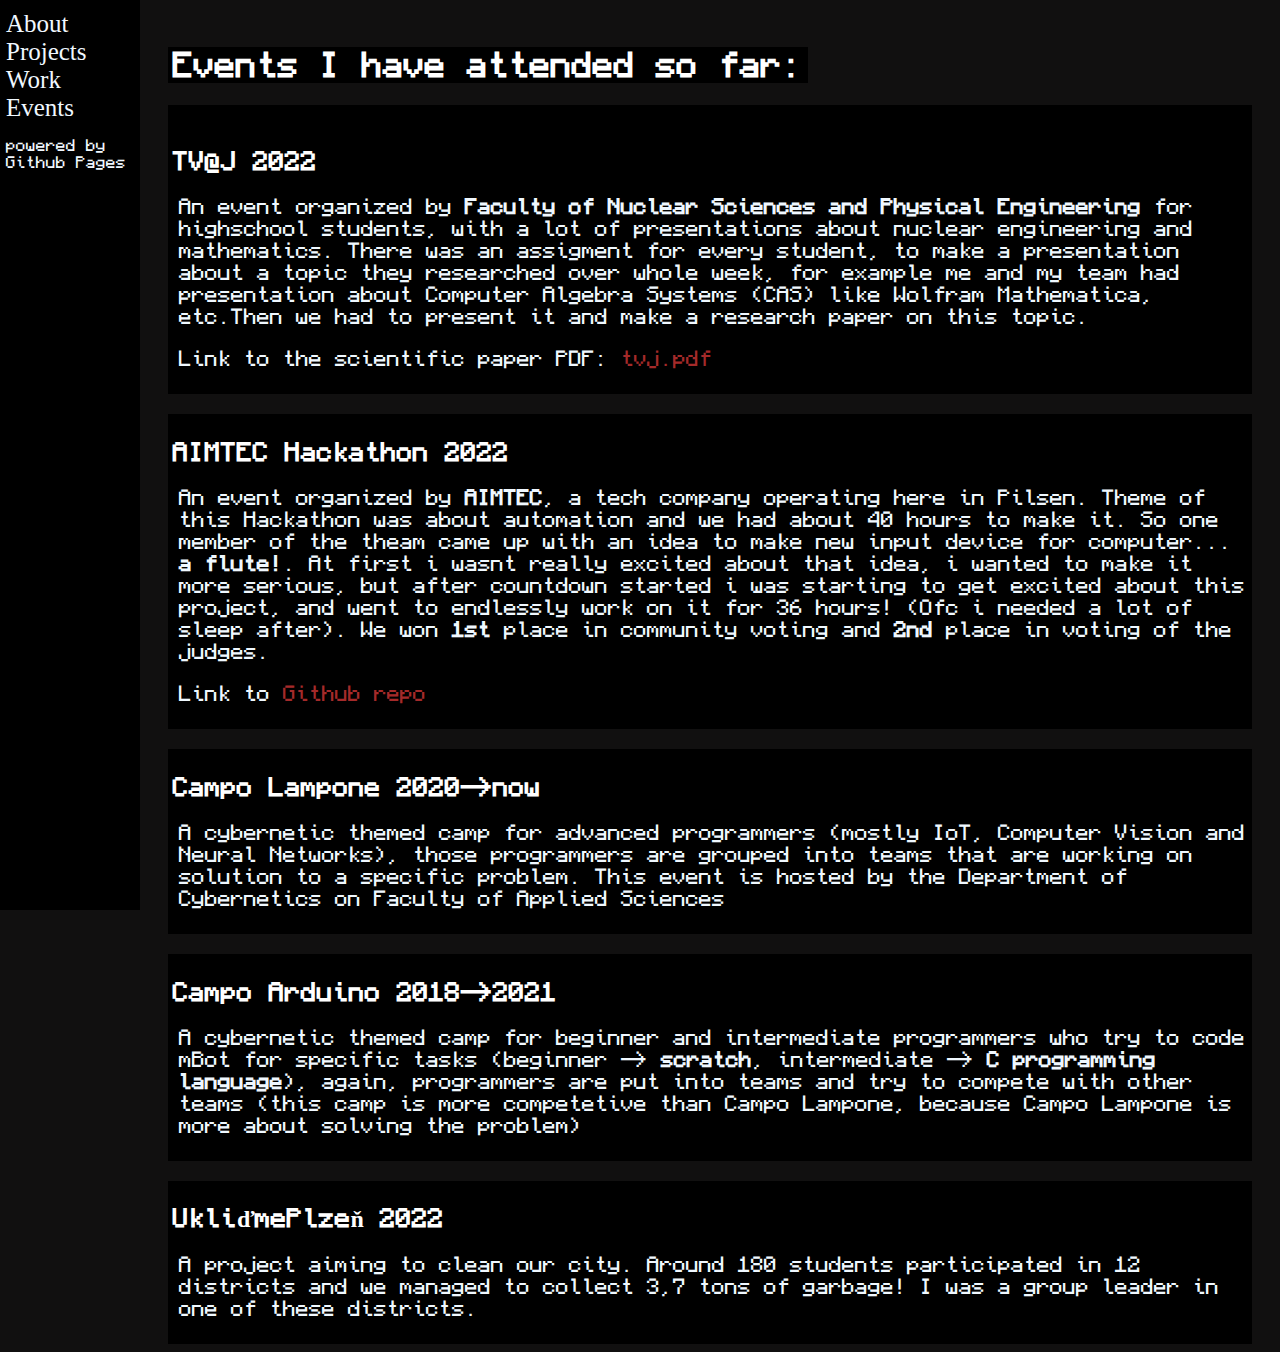
==== events.html @ 84ac1948 "made some significant changes" ====
<!DOCTYPE html>
<html>
    <head>
        <link rel="stylesheet" type="text/css" href="./index.css">
        <script src="./index.js"></script>

        150px
    </head>
    <body>
        <div class="Sidenav">
            <a href="./index.html">About</a>
            <br>
            <a href="./projects.html">Projects</a>
            <br>
            <a href="./work.html">Work</a>
            <br>
            <a href="./events.html">Events</a>
            <br>
            <p>powered by Github Pages</p>
        </div>
        <div style="margin-left: 160px;" id="Content">
            <div class="ProjectHeader">
                <h1>Events I have attended so far:</h1>
            </div>
            <div class="Paragraph">aaa
                <h2>TV@J 2022</h2>
                <p>An event organized by <b>Faculty of Nuclear Sciences and Physical Engineering</b>
                    for highschool students, with a lot of presentations about nuclear engineering and mathematics.
                    There was an assigment for every student, to make a presentation about a topic they researched over
                    whole week, for example me and my team had presentation about Computer Algebra Systems (CAS)
                    like Wolfram Mathematica, etc.Then we had to present it and make a research paper on this topic.
                </p>
                <p>Link to the scientific paper PDF: <a href="content/tvj.pdf" target="_blank" class="link">tvj.pdf</a></p>
            </div>
            <div class="Paragraph">
                <h2>AIMTEC Hackathon 2022</h2>
                <p>An event organized by <b>AIMTEC</b>, a tech company operating here in Pilsen. Theme of this Hackathon
                    was about automation and we had about 40 hours to make it. So one member of the theam came up with an idea to make new input device for
                    computer... <b>a flute!</b>. At first i wasnt really excited about that idea, i wanted to make it more
                    serious, but after countdown started i was starting to get excited about this project, and went to
                    endlessly work on it for 36 hours! (Ofc i needed a lot of sleep after). We won <b>1st</b>  place in
                    community voting and <b>2nd</b> place in voting of the judges.
                </p>
                <p>Link to <a href="https://github.com/Plajta/TrenazerFakiru" target="_blank" class="link">Github repo</a></p>
            </div>
            <div class="Paragraph">
                <h2>Campo Lampone 2020->now</h2>
                <p>
                    A cybernetic themed camp for advanced programmers (mostly IoT, Computer Vision and Neural Networks), those programmers are grouped into teams
                    that are working on solution to a specific problem. This event is hosted by the Department of Cybernetics
                    on Faculty of Applied Sciences
                </p>
            </div>
            <div class="Paragraph">
                <h2>Campo Arduino 2018->2021</h2>
                <p>
                    A cybernetic themed camp for beginner and intermediate programmers who try to code mBot for specific tasks
                    (beginner -> <b>scratch</b>, intermediate -> <b>C programming language</b>), again, programmers are put into teams
                    and try to compete with other teams (this camp is more competetive than Campo Lampone, because Campo Lampone is more
                    about solving the problem)
                </p>
            </div>
            <div class="Paragraph">
                <h2>UkliďmePlzeň 2022</h2>
                <p>
                    A project aiming to clean our city. Around 180 students participated in 12 districts and we managed to collect 3,7 tons of garbage!
                    I was a group leader in one of these districts.
                </p>
            </div>
        </div>
    </body>
</html>
---- index.css ----
@font-face {
    font-family: Monocraft;
    src: url("/fonts/Monocraft.otf") format("opentype"); /*Thank you: https://github.com/IdreesInc/Monocraft*/
}

body{
    /*background-image: url("./imgs/20200413_184821.jpg");
    background-repeat: no-repeat;
    background-attachment: fixed;
    background-size: 200%;
    */
    background-color: rgb(17, 16, 16);
}
p, h1, h2, li{
    color: white;
    font-family: Monocraft;
}

.Sidenav{
    height: 100%;
    width: 140px;
    position: fixed;
    z-index: 2;
    top: 0;
    left: 0;
    background-color: black;
    overflow-x: hidden;
    padding-top: 10px;
}
.Sidenav a, p{
    text-decoration: none;
    color: aliceblue;
    font-size: 25px;
    padding-left: 6px;
}
.Sidenav p{
    font-size: 15px;
}
.Sidenav a:hover{
    color: gray;
}
.Header{
    margin-top: 20px;
    margin-left: 10px;
    width: fit-content;
    opacity: 0.8;
    background-color: black;
    padding: 10px;
}
#H1{
    top: 0;
    height: 200px;
}
#H2{
    top: 200;
    height: 250px;
}
#H3{
    top: 400;
    height: 200px;
}
.HeaderMask{
    width: 100%;
    position: fixed;
    z-index: 1;
    background-color: gray;
    opacity: 0.7;
    cursor: pointer;
}
.HeaderMask p{
    text-align: center;
    margin-top: 100px;
    font-size: 25px;
    color:bisque;
}
.HeaderMask p:hover{
    color: black;
    transition-duration: 1s;
}
.HeaderMask:hover{
    background-color: black;
    transition-duration: 1s;
}
.shiftLeft{
    width: 0;
    transition-duration: 2s;
}
.gitlogo{
    background-color: white;
    border-radius: 100%;
}
.ProjectHeader{
    background-color: black;
    width:fit-content;
    padding-left: 5px;
    padding-right: 5px;
}
.Paragraph{
    margin-top: 20px;
    background-color: black;
    width: fit-content;
    padding: 5px;
    margin-right: 20px;
}
.Paragraph p{
    font-size: 20px;
}
.link{
    text-decoration: none;
    color: brown;
}
.link:hover{
    text-decoration: underline;
}
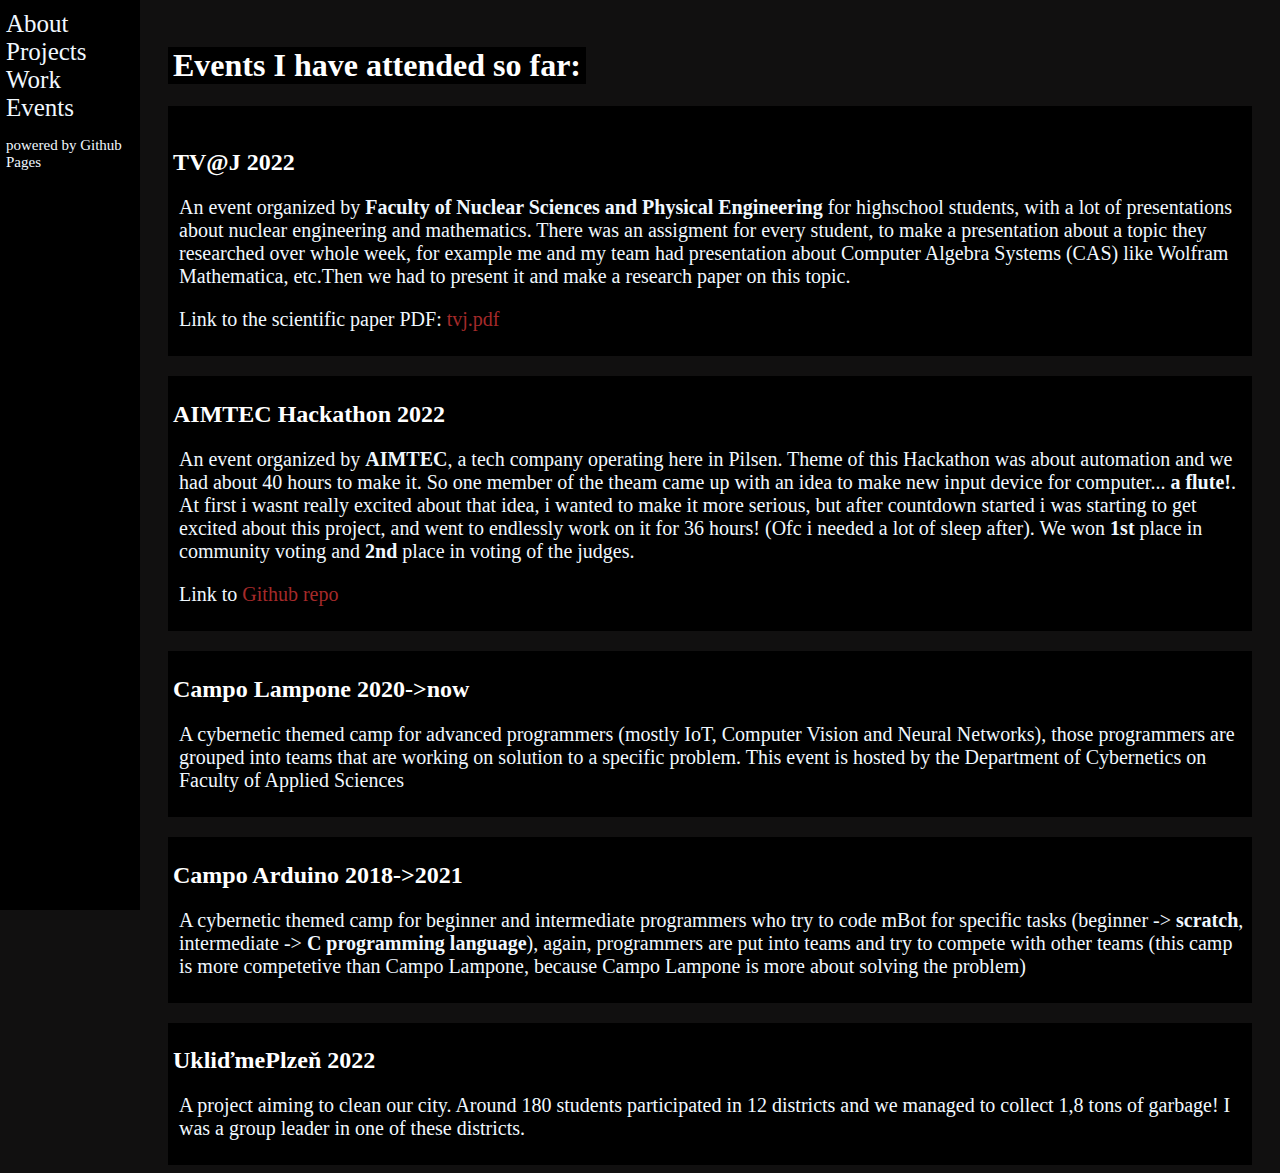
==== commit 32cfa0f8: "Update events.html" ====
--- a/events.html
+++ b/events.html
@@ -63,10 +63,10 @@
             <div class="Paragraph">
                 <h2>UkliďmePlzeň 2022</h2>
                 <p>
-                    A project aiming to clean our city. Around 180 students participated in 12 districts and we managed to collect 3,7 tons of garbage!
+                    A project aiming to clean our city. Around 180 students participated in 12 districts and we managed to collect 1,8 tons of garbage!
                     I was a group leader in one of these districts.
                 </p>
             </div>
         </div>
     </body>
-</html>+</html>
--- a/index.css
+++ b/index.css
@@ -1,7 +1,12 @@
 @font-face {
-    font-family: Monocraft;
-    src: url("/fonts/Monocraft.otf") format("opentype"); /*Thank you: https://github.com/IdreesInc/Monocraft*/
+    font-family: 'Monocraft'; /*Thank you: https://github.com/IdreesInc/Monocraft*/
+    src: url('https://helloworld7894.github.io/MyCoolPage/fonts/Monocraft.woff2') format('woff2'), 
+        url('https://helloworld7894.github.io/MyCoolPage/fonts/Monocraft.woff') format('woff'), 
+        url("https://helloworld7894.github.io/MyCoolPage/fonts/Monocraft.otf") format("opentype");
+    font-style: normal;
+    font-display: swap;
 }
+
 
 body{
     /*background-image: url("./imgs/20200413_184821.jpg");
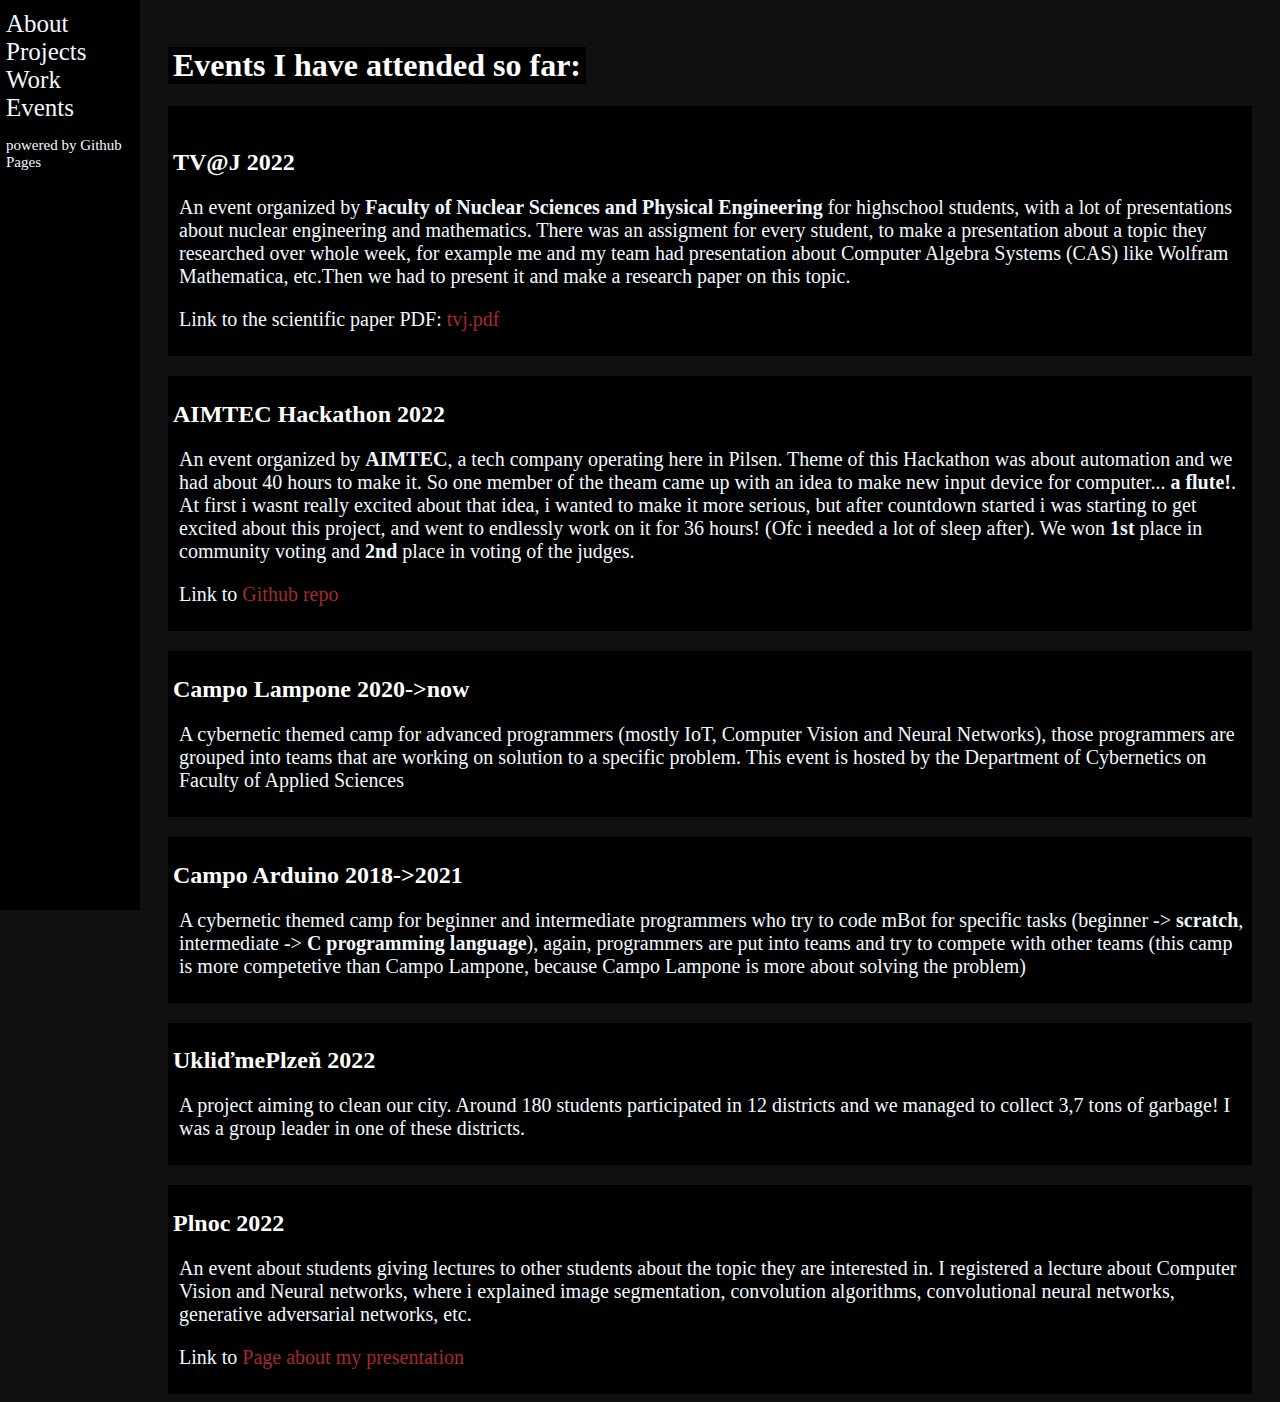
==== commit f1ca0175: "info" ====
--- a/events.html
+++ b/events.html
@@ -63,10 +63,19 @@
             <div class="Paragraph">
                 <h2>UkliďmePlzeň 2022</h2>
                 <p>
-                    A project aiming to clean our city. Around 180 students participated in 12 districts and we managed to collect 1,8 tons of garbage!
+                    A project aiming to clean our city. Around 180 students participated in 12 districts and we managed to collect 3,7 tons of garbage!
                     I was a group leader in one of these districts.
                 </p>
             </div>
+            <div class="Paragraph">
+                <h2>Plnoc 2022</h2>
+                <p>
+                    An event about students giving lectures to other students about the topic they are interested in.
+                    I registered a lecture about Computer Vision and Neural networks, where i explained image segmentation,
+                    convolution algorithms, convolutional neural networks, generative adversarial networks, etc.
+                </p>
+                <p>Link to <a href="https://danpojhan.eu/Plnoc2022" target="_blank" class="link">Page about my presentation</a></p>
+            </div>
         </div>
     </body>
-</html>
+</html>--- a/index.css
+++ b/index.css
@@ -1,12 +1,13 @@
-@font-face {
-    font-family: 'Monocraft'; /*Thank you: https://github.com/IdreesInc/Monocraft*/
+/*
+@font-face { I wont probably use that
+    font-family: 'Monocraft'; Thank you: https://github.com/IdreesInc/Monocraft
     src: url('https://helloworld7894.github.io/MyCoolPage/fonts/Monocraft.woff2') format('woff2'), 
         url('https://helloworld7894.github.io/MyCoolPage/fonts/Monocraft.woff') format('woff'), 
         url("https://helloworld7894.github.io/MyCoolPage/fonts/Monocraft.otf") format("opentype");
     font-style: normal;
     font-display: swap;
 }
-
+*/
 
 body{
     /*background-image: url("./imgs/20200413_184821.jpg");
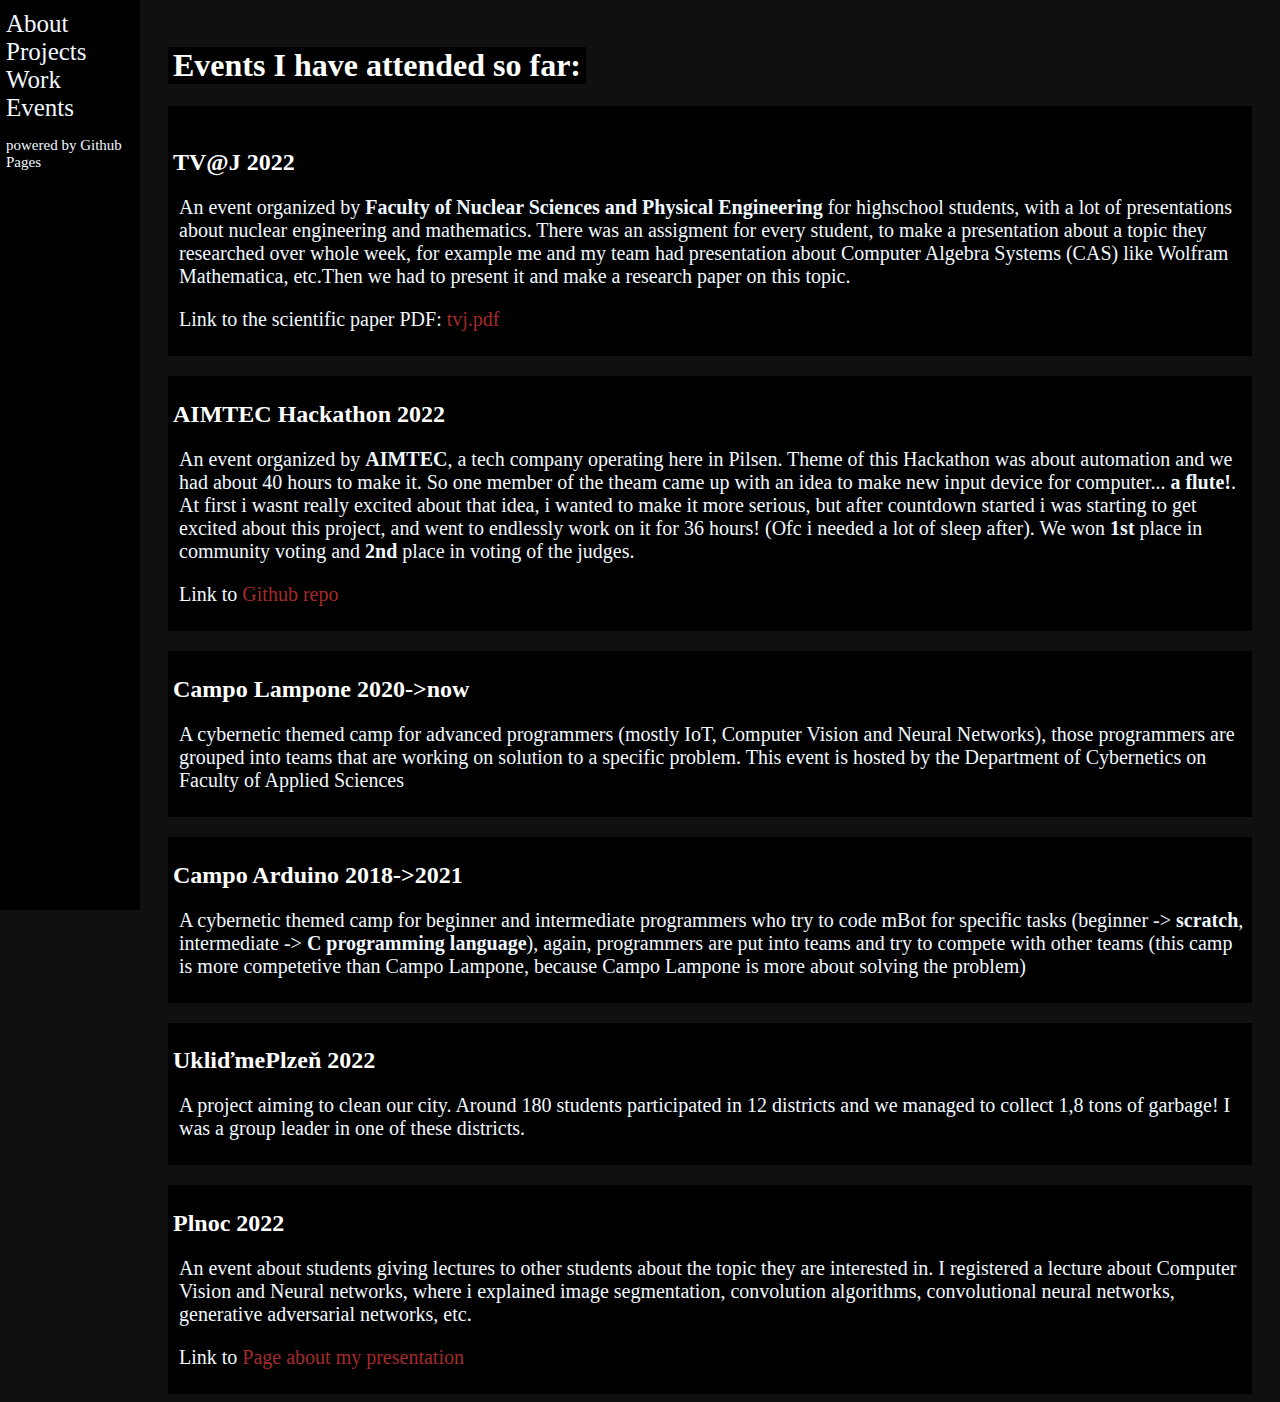
==== commit 0d51d59a: "Merge remote-tracking branch 'refs/remotes/origin/main' Somehow i got global changes that are not sy" ====
--- a/events.html
+++ b/events.html
@@ -63,7 +63,7 @@
             <div class="Paragraph">
                 <h2>UkliďmePlzeň 2022</h2>
                 <p>
-                    A project aiming to clean our city. Around 180 students participated in 12 districts and we managed to collect 3,7 tons of garbage!
+                    A project aiming to clean our city. Around 180 students participated in 12 districts and we managed to collect 1,8 tons of garbage!
                     I was a group leader in one of these districts.
                 </p>
             </div>
@@ -78,4 +78,4 @@
             </div>
         </div>
     </body>
-</html>+</html>
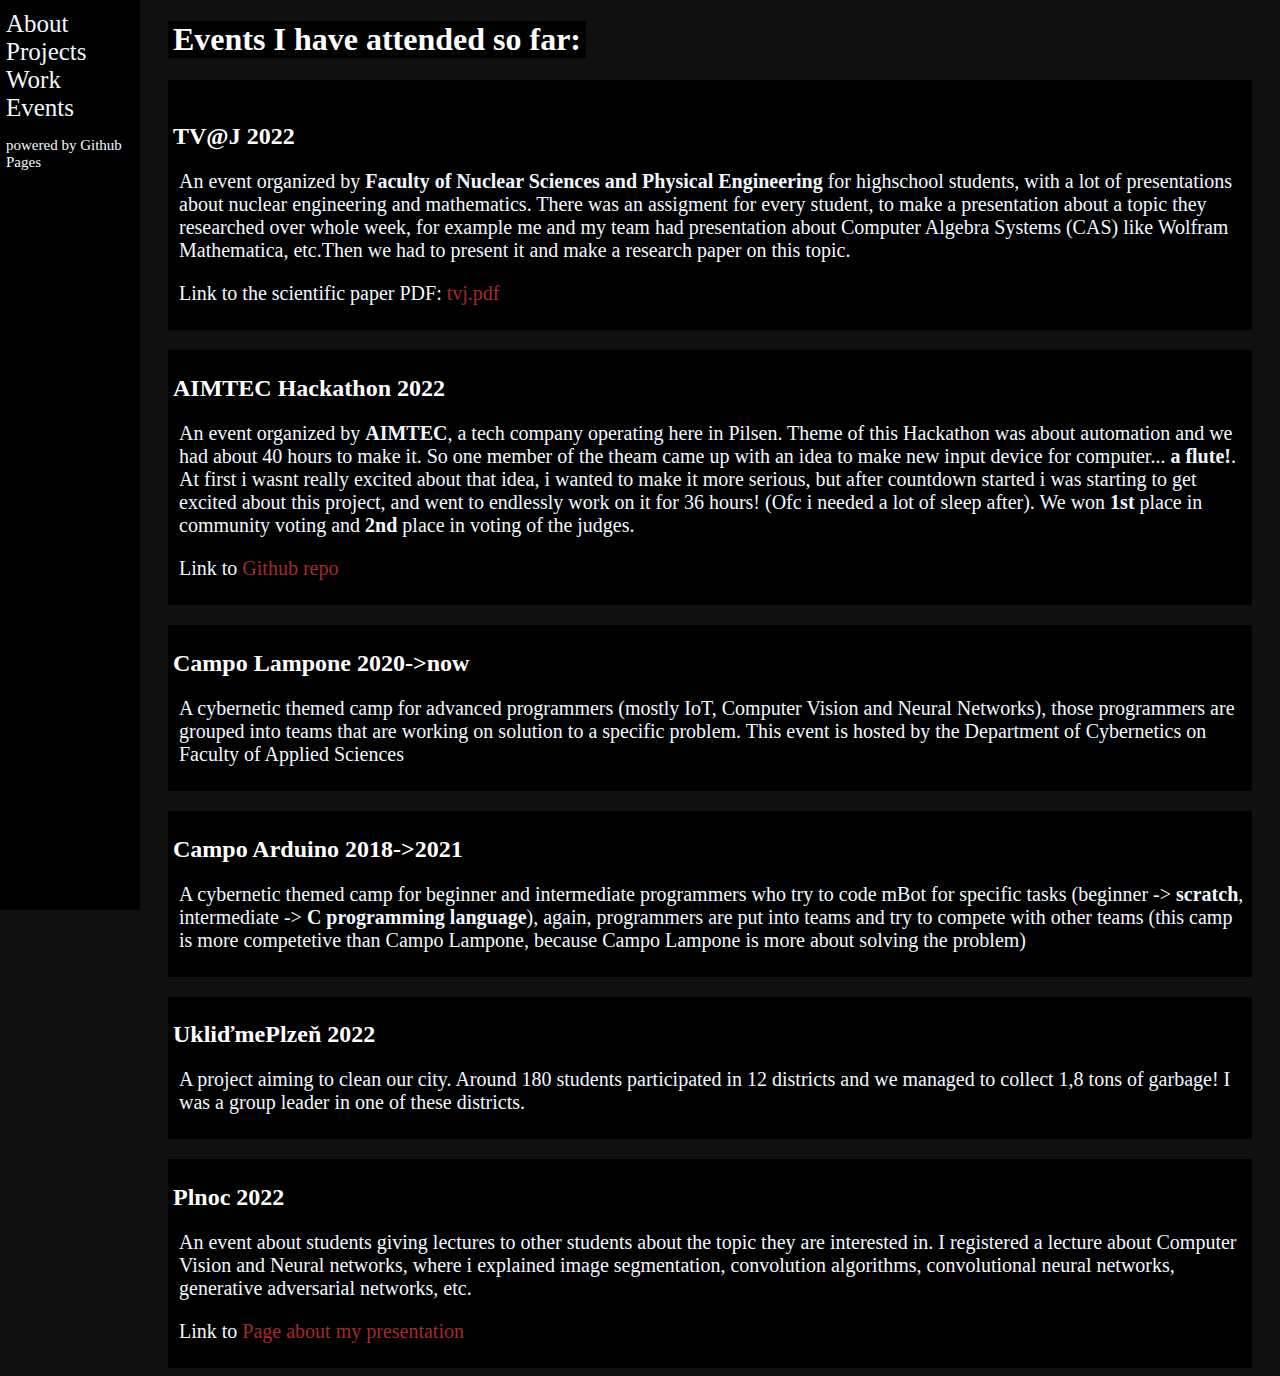
==== commit 6740b019: "added youtube" ====
--- a/events.html
+++ b/events.html
@@ -3,8 +3,6 @@
     <head>
         <link rel="stylesheet" type="text/css" href="./index.css">
         <script src="./index.js"></script>
-
-        150px
     </head>
     <body>
         <div class="Sidenav">
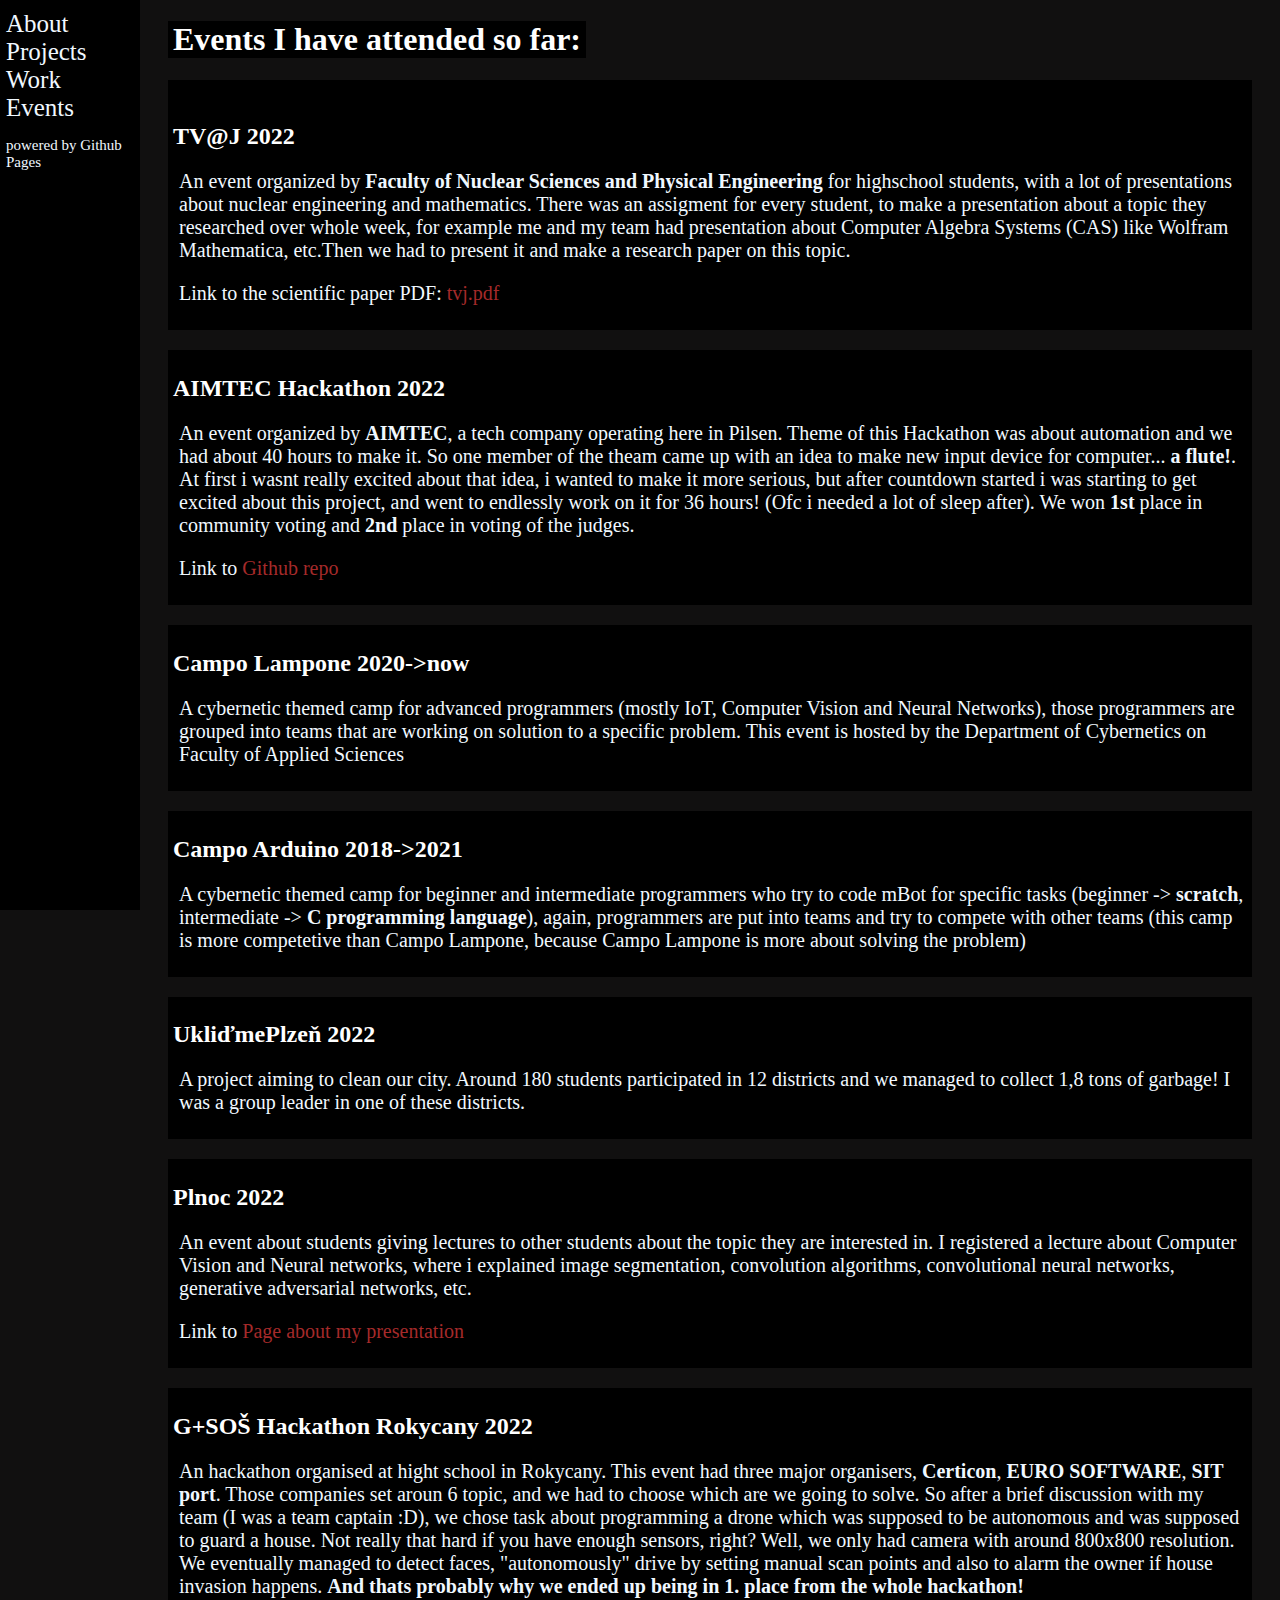
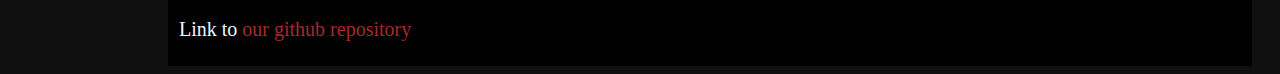
==== commit b43fed92: "Added G+SOš hackathon" ====
--- a/events.html
+++ b/events.html
@@ -74,6 +74,19 @@
                 </p>
                 <p>Link to <a href="https://danpojhan.eu/Plnoc2022" target="_blank" class="link">Page about my presentation</a></p>
             </div>
+            <div class="Paragraph">
+                <h2>G+SOŠ Hackathon Rokycany 2022</h2>
+                <p>
+                    An hackathon organised at hight school in Rokycany. This event had three major organisers,
+                    <b>Certicon</b>, <b>EURO SOFTWARE</b>, <b>SIT port</b>. Those companies set aroun 6 topic, and we had
+                    to choose which are we going to solve. So after a brief discussion with my team (I was a team captain :D),
+                    we chose task about programming a drone which was supposed to be autonomous and was supposed to guard a house. 
+                    Not really that hard if you have enough sensors, right? Well, we only had camera with around 800x800 resolution.
+                    We eventually managed to detect faces, "autonomously" drive by setting manual scan points and also to alarm 
+                    the owner if house invasion happens. <b>And thats probably why we ended up being in 1. place from the whole hackathon!</b>
+                </p>
+                <p>Link to <a href="https://github.com/Plajta/Dronogeddon" target="_blank" class="link">our github repository</a></p>
+            </div>
         </div>
     </body>
 </html>
--- a/index.css
+++ b/index.css
@@ -53,18 +53,6 @@
     background-color: black;
     padding: 10px;
 }
-#H1{
-    top: 0;
-    height: 200px;
-}
-#H2{
-    top: 200;
-    height: 250px;
-}
-#H3{
-    top: 400;
-    height: 200px;
-}
 .HeaderMask{
     width: 100%;
     position: fixed;
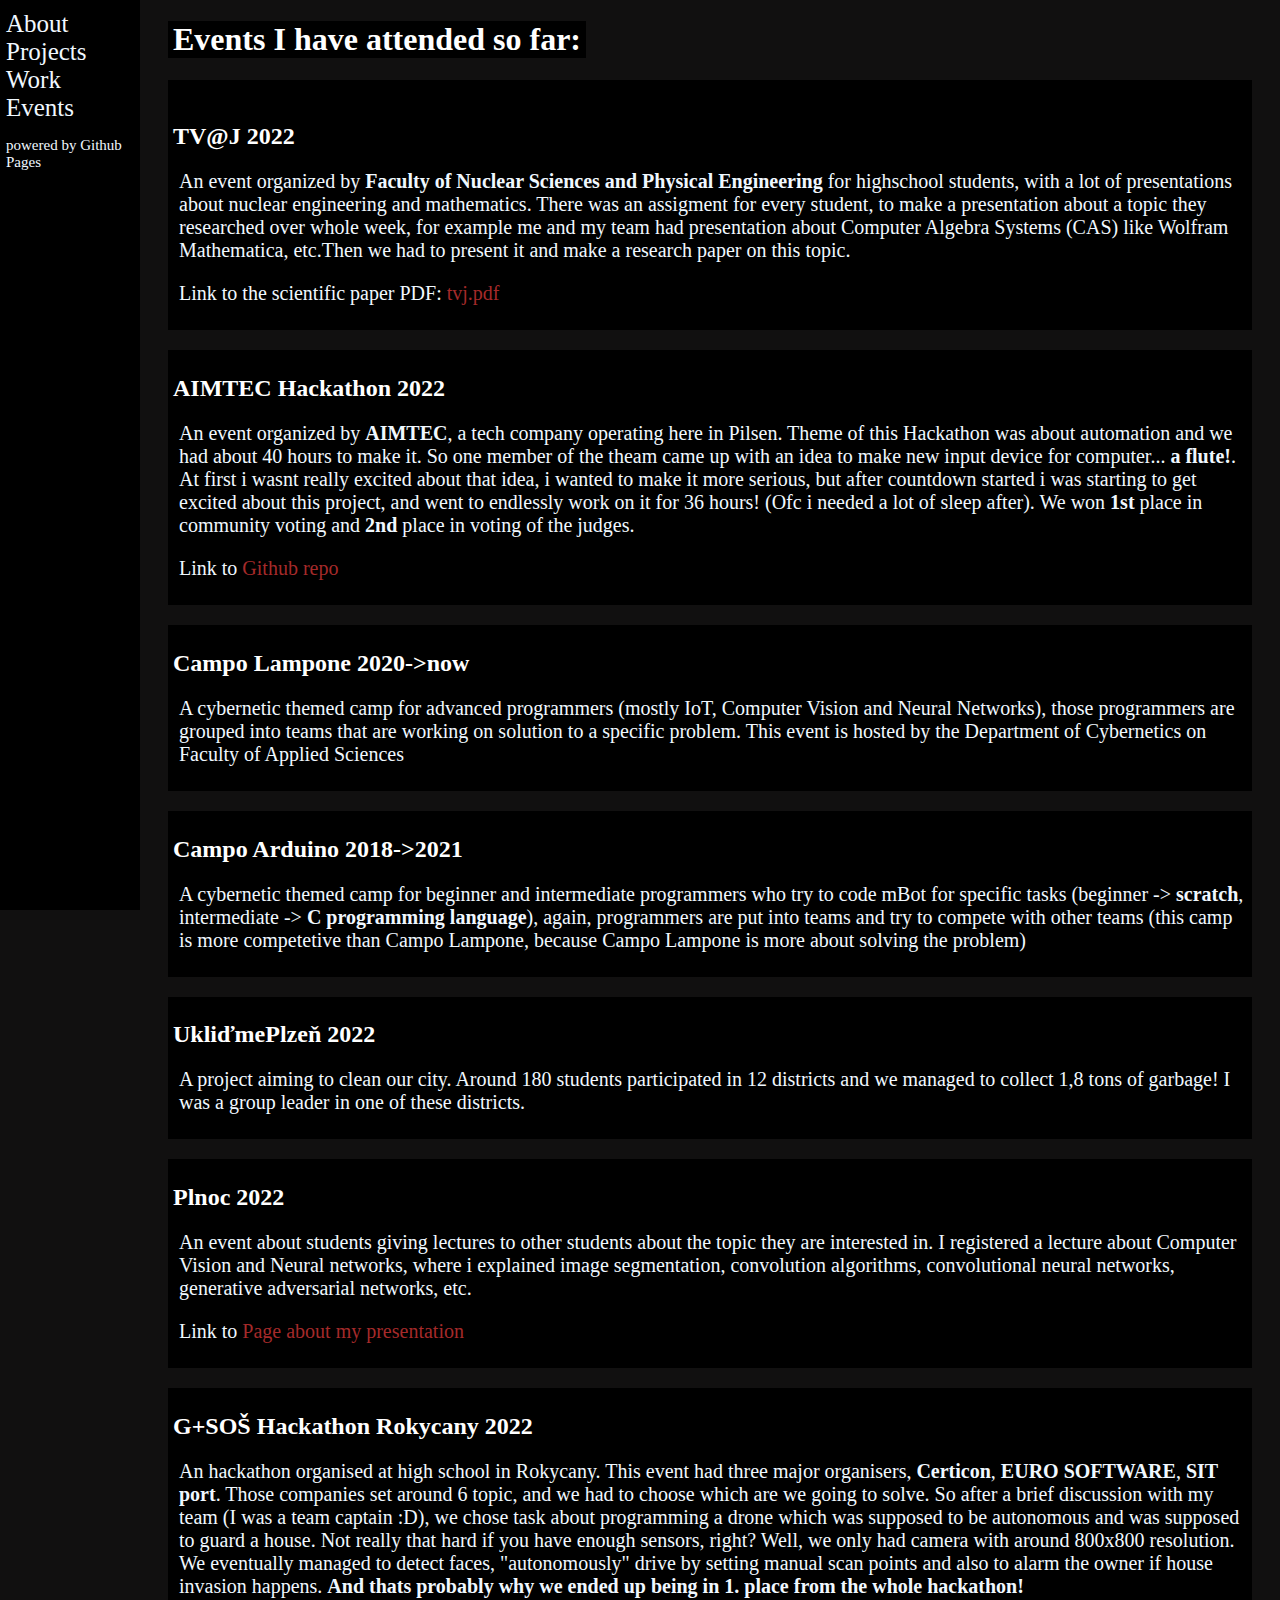
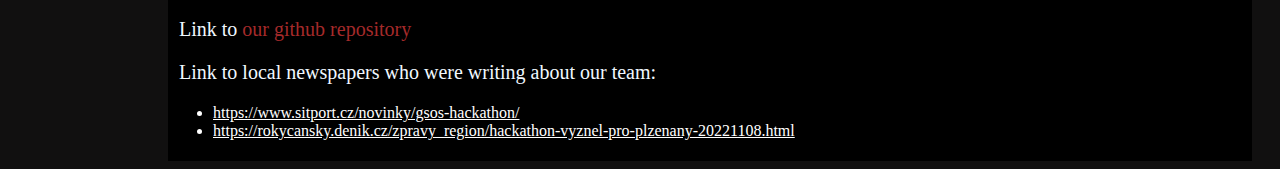
==== commit b30d5809: "add" ====
--- a/events.html
+++ b/events.html
@@ -77,8 +77,8 @@
             <div class="Paragraph">
                 <h2>G+SOŠ Hackathon Rokycany 2022</h2>
                 <p>
-                    An hackathon organised at hight school in Rokycany. This event had three major organisers,
-                    <b>Certicon</b>, <b>EURO SOFTWARE</b>, <b>SIT port</b>. Those companies set aroun 6 topic, and we had
+                    An hackathon organised at high school in Rokycany. This event had three major organisers,
+                    <b>Certicon</b>, <b>EURO SOFTWARE</b>, <b>SIT port</b>. Those companies set around 6 topic, and we had
                     to choose which are we going to solve. So after a brief discussion with my team (I was a team captain :D),
                     we chose task about programming a drone which was supposed to be autonomous and was supposed to guard a house. 
                     Not really that hard if you have enough sensors, right? Well, we only had camera with around 800x800 resolution.
@@ -86,6 +86,12 @@
                     the owner if house invasion happens. <b>And thats probably why we ended up being in 1. place from the whole hackathon!</b>
                 </p>
                 <p>Link to <a href="https://github.com/Plajta/Dronogeddon" target="_blank" class="link">our github repository</a></p>
+
+                <p>Link to local newspapers who were writing about our team:</p>
+                <ul>
+                    <li><a href="https://www.sitport.cz/novinky/gsos-hackathon/" target="_blank">https://www.sitport.cz/novinky/gsos-hackathon/</a></li>
+                    <li><a href="https://rokycansky.denik.cz/zpravy_region/hackathon-vyznel-pro-plzenany-20221108.html" target="_blank">https://rokycansky.denik.cz/zpravy_region/hackathon-vyznel-pro-plzenany-20221108.html</a></li>
+                </ul>
             </div>
         </div>
     </body>
--- a/index.css
+++ b/index.css
@@ -106,3 +106,9 @@
 .link:hover{
     text-decoration: underline;
 }
+li a{
+    color: white;
+}
+li a:hover{
+    color: brown;
+}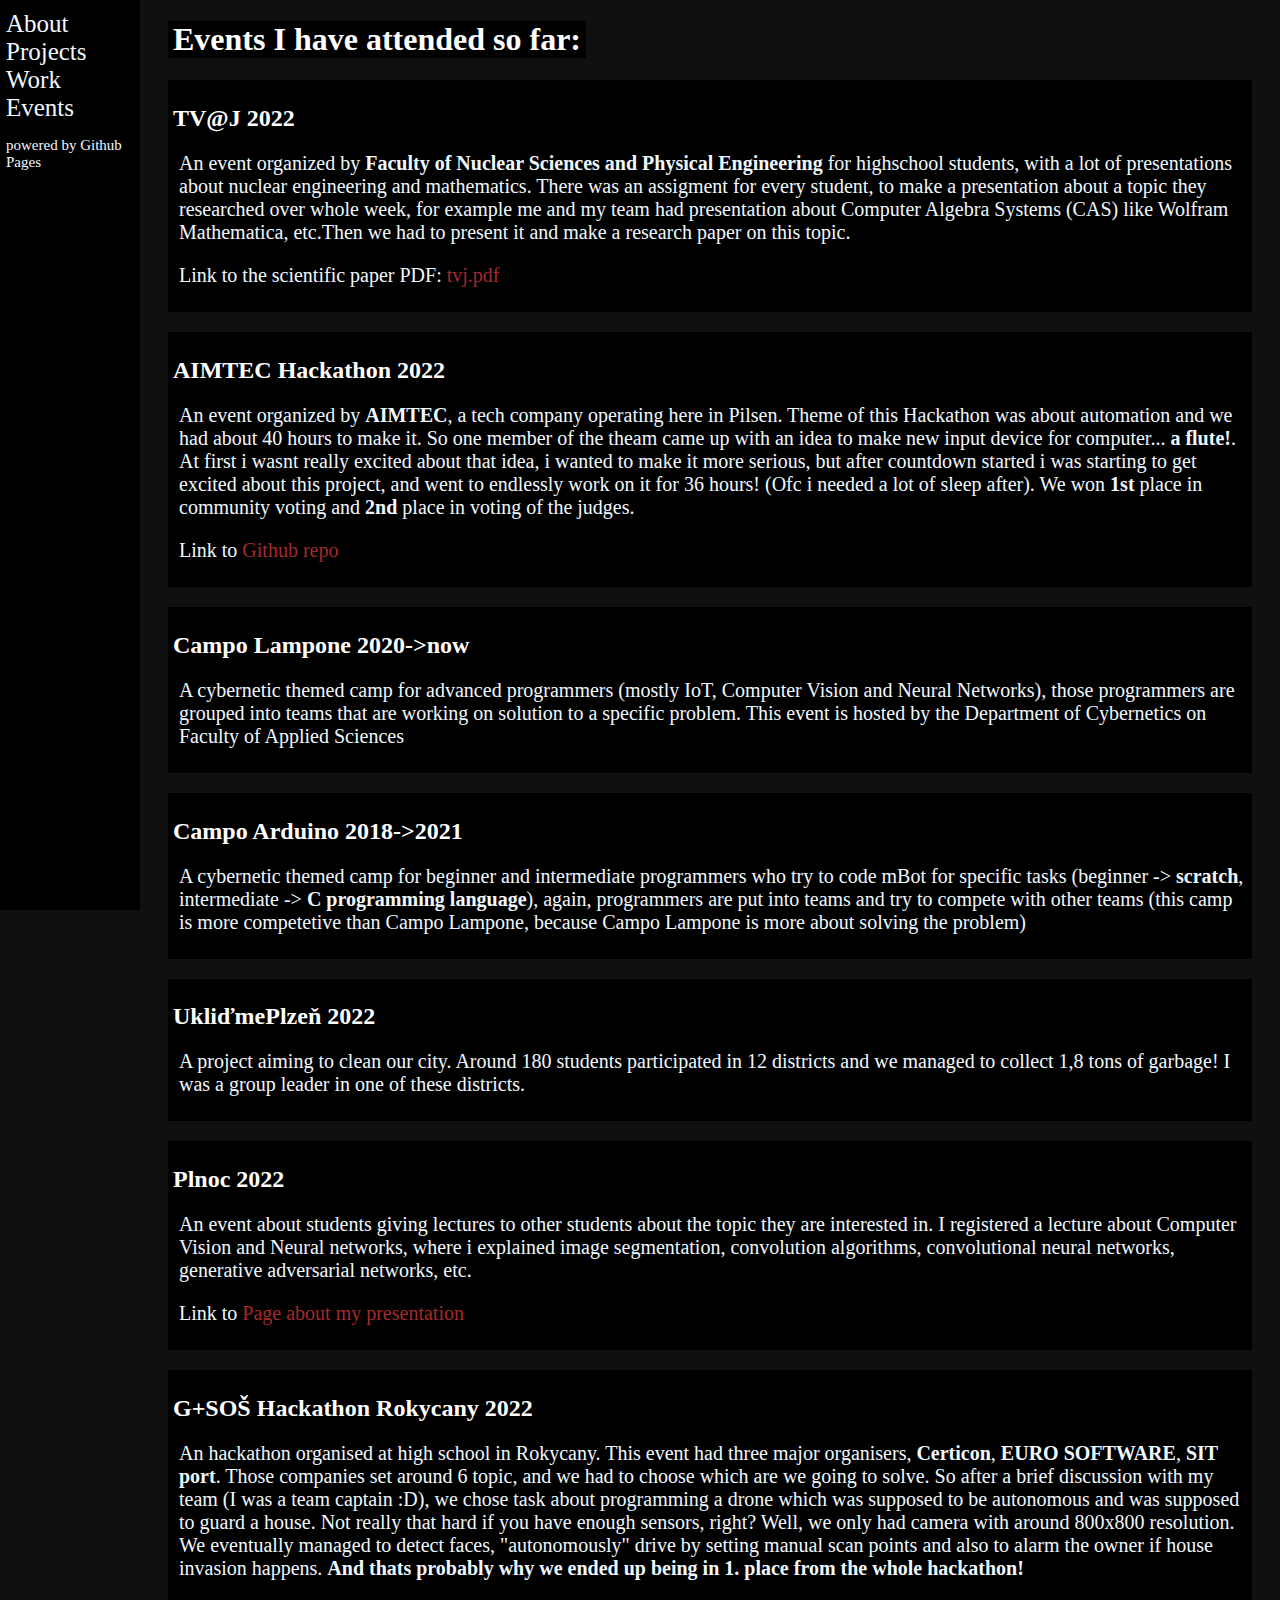
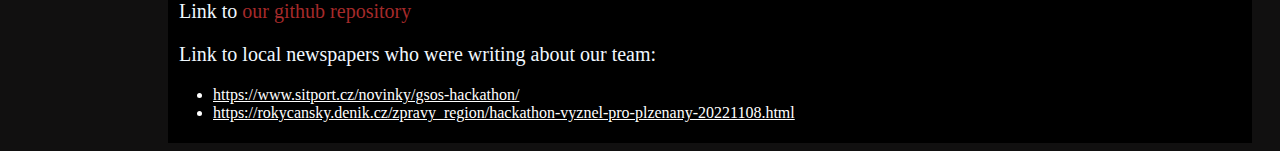
==== commit d98aa31d: "přidal jsem víc" ====
--- a/events.html
+++ b/events.html
@@ -20,7 +20,7 @@
             <div class="ProjectHeader">
                 <h1>Events I have attended so far:</h1>
             </div>
-            <div class="Paragraph">aaa
+            <div class="Paragraph">
                 <h2>TV@J 2022</h2>
                 <p>An event organized by <b>Faculty of Nuclear Sciences and Physical Engineering</b>
                     for highschool students, with a lot of presentations about nuclear engineering and mathematics.
